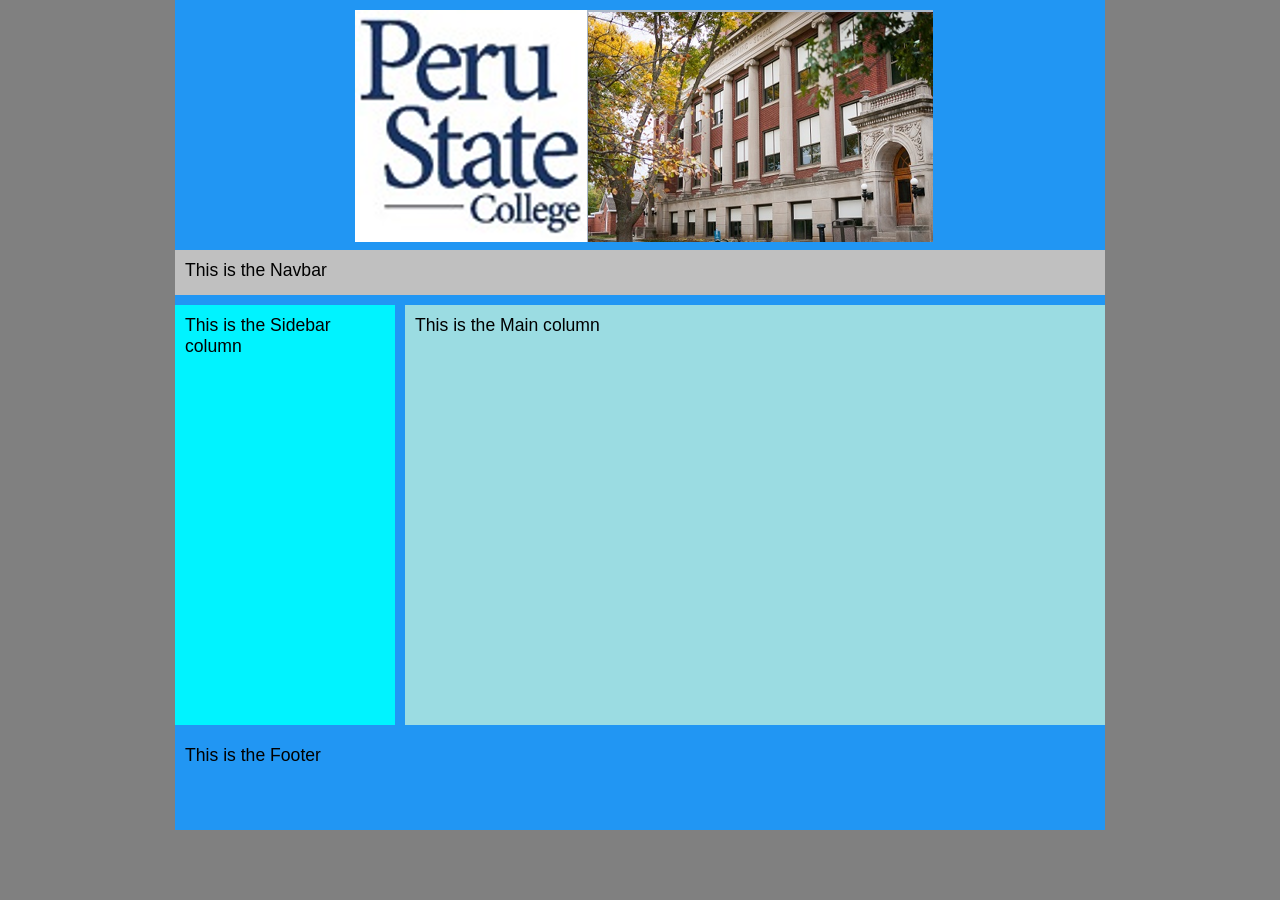
==== index.html @ 1e89fa21 "Add files via upload" ====
<!DOCTYPE html>
<html lang="en">
<head>
<title>Two-Column Fixed Layout</title>
 <meta charset="utf-8" />   
   <link href="styles.css" rel="stylesheet" />

<!--
Provided 2 column fixed layout in CMIS 410 - for educational purposes only
Your Name: 
Today's Date: 

-->
</head>
<body>
<div id="container">
	<div id="header"> 
		<img src="samplelogo.png" alt="sample logo" />
	</div> <!-- header ends here -->
	<div id="navbar"> 
		<p>This is the Navbar</p> 
	</div> <!-- navbar ends here -->
	<div id="sidebar"> 
		<p>This is the Sidebar column</p> 
	</div> <!-- sidebar column ends here -->
	<div id="main"> 
		<p>This is the Main column</p> 
	</div> <!-- main column ends here -->
	<div id="footer"> 
		<p>This is the Footer</p> 
	</div> <!-- footer ends here -->

</div> <!-- container ends here -->



</body>
</html>
---- styles.css ----
@charset "utf-8";
/*
   Sample start files #2 is a 2-column fixed layout provided in CMIS 410
   For educational purposes only
  Name:
	Date:
*/

*	{ padding: 0; 
		margin: 0;
}


body { font-size: 1.1em; 
		font-family: Arial, Helvetica, sans-serif; 
		background-color: gray;
}


#container { width: 930px; 
				border-width: 1px; 
				margin: 0 auto; 
				background-color: #2196f3;
}


#header { width: 910px; 
			margin: 0 0 10px 0; 
			padding: 10px; 
			background-color: #2196f3; 
			height: 220px;
}

#header img {
	padding-left: 170px;
}

#navbar { width: 910px; 
			margin: 0 0 10px 0; 
			padding: 10px; 
			background-color: silver; 
			height: 25px;
}


#sidebar { width: 200px; 
			margin: 0 10px 10px 0; 
			padding: 10px; 
			background-color: #00f3ff; 
			float: left; 
			height: 400px;
}


#main { width: 680px; 
		margin: 0 0 10px 0; 
		padding: 10px; 
		background-color: #9bdce2;
		float: right; 
		height: 400px;
}


#footer { width: 910px; 
			padding: 10px; 
			background-color: #2196f3;; 
			clear: both; 
			height: 75px;
}
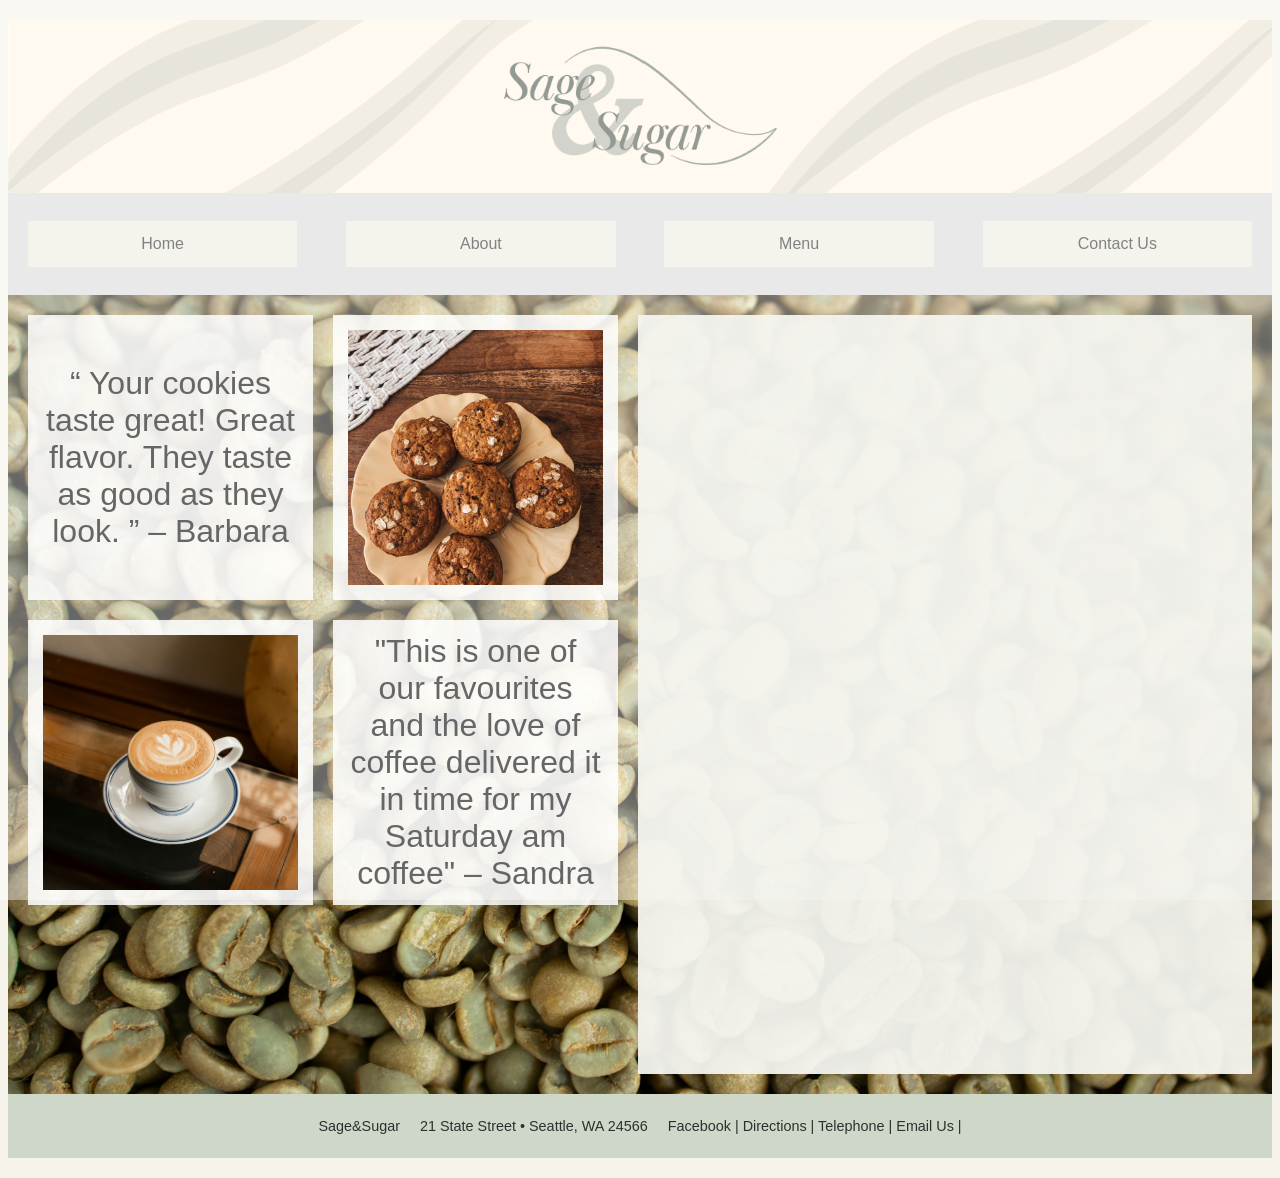
==== commit 64d52fcf: "Add files via upload" ====
--- a/index.html
+++ b/index.html
@@ -1,38 +1,82 @@
 <!DOCTYPE html>
 <html lang="en">
-<head>
-<title>Two-Column Fixed Layout</title>
- <meta charset="utf-8" />   
+  <head>
+	<!-- 
+		Final Project CMIS 410
+		Author: Your Name
+		Date: Today's date-
+		
+		These web pages are for educational purposes only, all content should be considered fictional. 
+	
+	-->
+
+<meta http-equiv = "Content-Type" content = "text/html; charset=utf-8" />
+<title>SageandSugar</title>
    <link href="styles.css" rel="stylesheet" />
 
-<!--
-Provided 2 column fixed layout in CMIS 410 - for educational purposes only
-Your Name: 
-Today's Date: 
 
--->
 </head>
+
 <body>
-<div id="container">
-	<div id="header"> 
-		<img src="samplelogo.png" alt="sample logo" />
-	</div> <!-- header ends here -->
-	<div id="navbar"> 
-		<p>This is the Navbar</p> 
-	</div> <!-- navbar ends here -->
-	<div id="sidebar"> 
-		<p>This is the Sidebar column</p> 
-	</div> <!-- sidebar column ends here -->
-	<div id="main"> 
-		<p>This is the Main column</p> 
-	</div> <!-- main column ends here -->
-	<div id="footer"> 
-		<p>This is the Footer</p> 
-	</div> <!-- footer ends here -->
 
-</div> <!-- container ends here -->
+<div id = "container"> 
 
+<header> 
 
+<a href="index.html"><img src="images/logoheader.png" alt="Sage and Sugar logo"/></a>
+
+</header> 
+
+<div id = "wrapper">
+		 
+<nav> 
+	<ul>
+	  <li><a href = "index.html">Home</a></li>
+	  <li><a href = "about.html">About</a></li>
+	  <li><a href = "menu.html">Menu</a></li>
+	  <li><a href = "contact.html">Contact Us</a></li>
+	</ul>
+</nav> 
+<section id="content-area">
+	<div id="left-grid">
+		<div class="small-box">“ Your cookies taste great! Great flavor. They taste as good as they look. ”
+
+– Barbara
+		</div>
+				<div class="small-box">
+		<img src="images/cookies.jpg" alt="cookies">
+		</div>
+		<div class="small-box">
+		<img src="images/latte.jpg" alt="latte">
+		</div>
+		<div class="small-box">"This is one of our favourites and the love of coffee delivered it in time for my Saturday am coffee"
+
+– Sandra</div>
+	</div>
+	
+	<div id="video-panel">
+	  <iframe
+		src="https://www.youtube.com/embed/rtfrYDQOgjU"
+		title="Aesthetic Latte Art"
+		allowfullscreen>
+	  </iframe>
+	</div>
+</section>
+
+<footer> 
+
+	<p>Sage&Sugar &nbsp;&nbsp;&nbsp;
+	21 State Street &bull; Seattle, WA 24566 &nbsp;&nbsp;&nbsp;
+	<a href = "https://facebook.com" target="_blank">Facebook</a> | 
+	<a href ="https://www.google.com/maps/dir//State+Street+Apartments,+1700+21st+Ave+S,+Seattle,+WA+98144/@47.5982938,-122.3626775,13z/data=!4m18!1m8!3m7!1s0x54906bd0d0dc52d3:0x543568673d186d2!2sState+Street+Apartments!8m2!3d47.5882622!4d-122.3048489!15sCiUyMSBTdGF0ZSBTdHJlZXQg4oCiIFNlYXR0bGUsIFdBIDI0NTY2WiIiIDIxIHN0YXRlIHN0cmVldCBzZWF0dGxlIHdhIDI0NTY2kgERYXBhcnRtZW50X2NvbXBsZXiaASRDaGREU1VoTk1HOW5TMFZLU0V4b2RXRTNjRW95ZW01M1JSQULgAQD6AQQIIxBG!16s%2Fg%2F11w4gf1prr!4m8!1m0!1m5!1m1!1s0x54906bd0d0dc52d3:0x543568673d186d2!2m2!1d-122.3048507!2d47.5881755!3e0?entry=ttu&g_ep=EgoyMDI2MDQwMS4wIKXMDSoASAFQAw%3D%3D">Directions</a> |
+	<a href = "1234567890">Telephone</a> |
+	<a href = "sageandsugar@gmail.com">Email Us</a> |
+	</p>
+
+</footer>  
+
+</div> <!-- end wrapper --> 
+</div> <!-- end container -->
 
 </body>
 </html>
--- a/styles.css
+++ b/styles.css
@@ -1,69 +1,164 @@
-@charset "utf-8";
-/*
-   Sample start files #2 is a 2-column fixed layout provided in CMIS 410
-   For educational purposes only
-  Name:
-	Date:
-*/
-
-*	{ padding: 0; 
-		margin: 0;
-}
-
-
-body { font-size: 1.1em; 
-		font-family: Arial, Helvetica, sans-serif; 
-		background-color: gray;
-}
-
-
-#container { width: 930px; 
-				border-width: 1px; 
-				margin: 0 auto; 
-				background-color: #2196f3;
-}
-
-
-#header { width: 910px; 
-			margin: 0 0 10px 0; 
-			padding: 10px; 
-			background-color: #2196f3; 
-			height: 220px;
-}
-
-#header img {
-	padding-left: 170px;
-}
-
-#navbar { width: 910px; 
-			margin: 0 0 10px 0; 
-			padding: 10px; 
-			background-color: silver; 
-			height: 25px;
-}
-
-
-#sidebar { width: 200px; 
-			margin: 0 10px 10px 0; 
-			padding: 10px; 
-			background-color: #00f3ff; 
-			float: left; 
-			height: 400px;
-}
-
-
-#main { width: 680px; 
-		margin: 0 0 10px 0; 
-		padding: 10px; 
-		background-color: #9bdce2;
-		float: right; 
-		height: 400px;
-}
-
-
-#footer { width: 910px; 
-			padding: 10px; 
-			background-color: #2196f3;; 
-			clear: both; 
-			height: 75px;
-}+@charset "utf-8";
+/*
+   sample start file for final project - educational use only
+   
+   Author:   Cailey Kaster
+   Date:     4/6/26
+   
+  
+
+*/ 
+
+body {
+    font-family: Arial, Helvetica, sans-serif;
+    background-color: #f6f3eb;
+}
+
+#container {
+    width: 100%;
+    max-width: 1600px;
+    margin: 0 auto;
+    background-color: #f6f3eb;
+}
+
+header {
+    width: 100%;
+    margin: 20px auto 0 auto;
+    text-align: center;
+}
+
+header img {
+    width: 100%;
+    height: auto;
+    display: block;
+}
+
+nav {
+    width: 100%;
+    margin: 0 auto;
+    background-color: #d9d9d9;
+    padding: 12px 0;
+}
+
+nav ul {
+    list-style: none;
+    display: flex;
+    justify-content: space-between;
+    padding: 0 20px;
+}
+
+nav ul li {
+    width: 22%;
+}
+
+nav ul li a {
+    display: block;
+    text-align: center;
+    text-decoration: none;
+    padding: 14px 0;
+    background-color: #ececdf;
+    color: #2f2f2f;
+    font-size: 1em;
+}
+
+nav ul li a:hover {
+    background-color: #bcc7b5;
+    color: black;
+}
+
+#content-area {
+    width: 100%;
+	max-width: 1600px;
+    margin: 0 auto;
+    padding: 20px;
+	box-sizing: border-box;
+    background-image: url("images/coffeebeans.jpg");
+    background-size: cover;
+    background-position: center;
+    display: flex;
+    gap: 20px;
+    align-items: flex-start;
+}
+
+#content-area::before {
+	content:"";
+	position: absolute;
+	inset: 0;
+	background-color: rgba(255, 255, 255, 0.4);
+	z-index: 1;
+	pointer-events: none;
+}
+
+#content-area > * {
+	postition: relative;
+	z-index: 2;
+}
+
+#left-grid {
+    flex: 1;
+    display: grid;
+    grid-template-columns: 1fr 1fr;
+    gap: 20px;
+}
+
+.small-box {
+	aspect-ratio: 1/1;
+	overflow: hidden;
+    background-color: rgba(255, 255, 255, 0.85);
+    min-height: 120px;
+    padding: 15px;
+    display: flex;
+    align-items: center;
+    justify-content: center;
+    text-align: center;
+    color: #666;
+    font-size: 2em;
+}
+
+.small-box img {
+    width: 100%;
+    height: 100%;
+    object-fit: cover;
+    display: block;
+}
+
+#video-panel {
+    flex: 1;
+    background-color: rgba(245, 245, 240, 0.95);
+    padding: 12px;
+    box-sizing: border-box;
+    display: flex;
+    align-items: center;
+    justify-content: center;
+}
+
+#video-panel iframe,
+#video-panel video {
+    width: 100%;
+    height: 735px;
+    border: none;
+    display: block;
+}
+
+footer {
+    width: 100%;
+    margin: 0 auto 20px auto;
+    background-color: #cfd7c9;
+    text-align: center;
+    padding: 10px 0;
+    color: #2f2f2f;
+    font-size: 0.9em;
+}
+
+footer p {
+    white-space: nowrap;
+}
+
+footer a {
+    color: #2f2f2f;
+    text-decoration: none;
+}
+
+footer a:hover {
+    text-decoration: underline;
+}
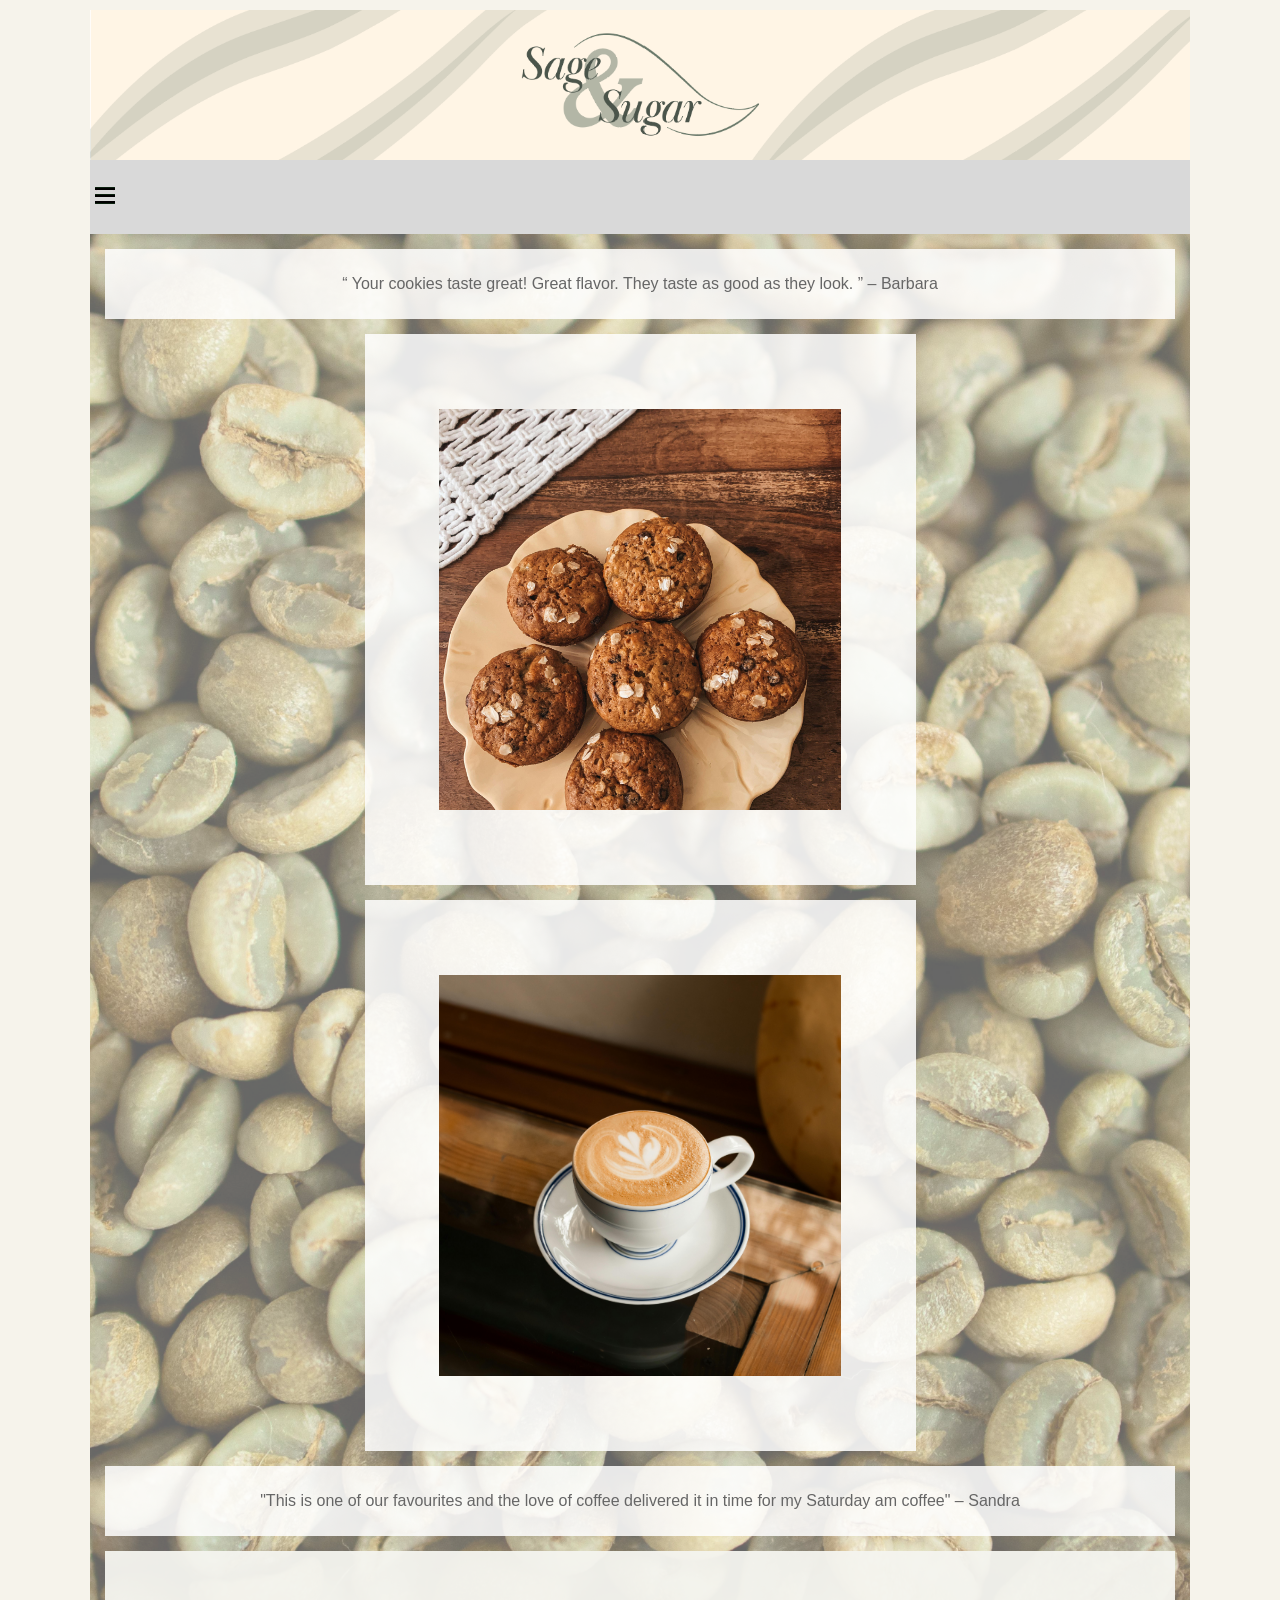
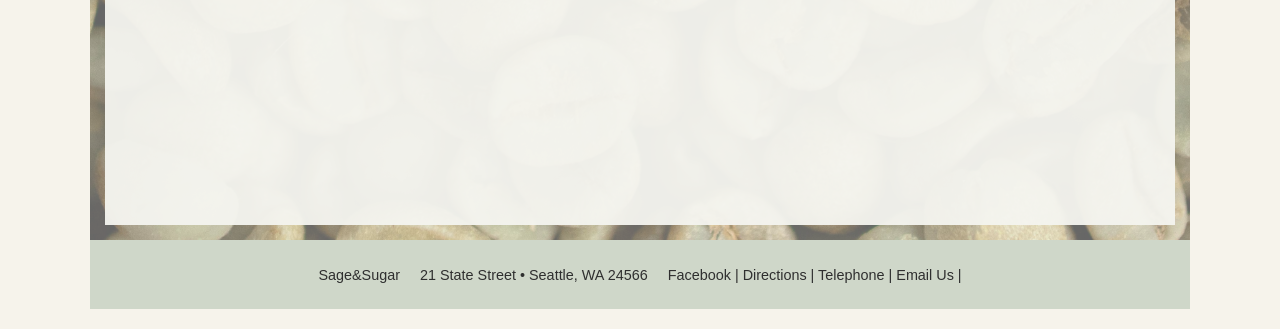
==== commit aabdf01a: "Add files via upload" ====
--- a/index.html
+++ b/index.html
@@ -11,8 +11,10 @@
 	-->
 
 <meta http-equiv = "Content-Type" content = "text/html; charset=utf-8" />
+<meta name="viewport" content="width=device-width, intial-scale=1.0">
 <title>SageandSugar</title>
    <link href="styles.css" rel="stylesheet" />
+
 
 
 </head>
@@ -30,6 +32,7 @@
 <div id = "wrapper">
 		 
 <nav> 
+	<a id="navicon" href="#"><img src="navicon.png" alt="" /></a>
 	<ul>
 	  <li><a href = "index.html">Home</a></li>
 	  <li><a href = "about.html">About</a></li>
@@ -43,10 +46,10 @@
 
 – Barbara
 		</div>
-				<div class="small-box">
+				<div class="small-box image-box">
 		<img src="images/cookies.jpg" alt="cookies">
 		</div>
-		<div class="small-box">
+		<div class="small-box image-box">
 		<img src="images/latte.jpg" alt="latte">
 		</div>
 		<div class="small-box">"This is one of our favourites and the love of coffee delivered it in time for my Saturday am coffee"
--- a/styles.css
+++ b/styles.css
@@ -15,15 +15,15 @@
 }
 
 #container {
-    width: 100%;
-    max-width: 1600px;
+    width: 80%;
+    max-width: 1100px;
     margin: 0 auto;
     background-color: #f6f3eb;
 }
 
 header {
     width: 100%;
-    margin: 20px auto 0 auto;
+    margin-top: 10px;
     text-align: center;
 }
 
@@ -37,7 +37,7 @@
     width: 100%;
     margin: 0 auto;
     background-color: #d9d9d9;
-    padding: 12px 0;
+    padding: 20px 0;
 }
 
 nav ul {
@@ -68,7 +68,6 @@
 
 #content-area {
     width: 100%;
-	max-width: 1600px;
     margin: 0 auto;
     padding: 20px;
 	box-sizing: border-box;
@@ -78,6 +77,7 @@
     display: flex;
     gap: 20px;
     align-items: flex-start;
+	position: relative;
 }
 
 #content-area::before {
@@ -90,7 +90,7 @@
 }
 
 #content-area > * {
-	postition: relative;
+	position: relative;
 	z-index: 2;
 }
 
@@ -112,7 +112,8 @@
     justify-content: center;
     text-align: center;
     color: #666;
-    font-size: 2em;
+    font-size: 1.5em;
+	line-height: 1.1;
 }
 
 .small-box img {
@@ -135,7 +136,7 @@
 #video-panel iframe,
 #video-panel video {
     width: 100%;
-    height: 735px;
+    height: 475px;
     border: none;
     display: block;
 }
@@ -162,3 +163,101 @@
 footer a:hover {
     text-decoration: underline;
 }
+
+a#navicon {
+	display:none;
+}
+
+@media only screen and (max-width: 1366px) {
+    #container {
+        width: 95%;
+    }
+
+    nav ul {
+		display: none;
+    }
+
+    nav ul li {
+        width: 100%;
+    }
+
+    #content-area {
+        width: 100%;
+        display: block;
+        padding: 15px;
+		height: auto;
+		max-height: none;
+		min-height: 0;
+		overflow: visible;
+    }
+
+    #left-grid {
+        grid-template-columns: 1fr;
+        gap: 15px;
+        margin-bottom: 15px;
+    }
+
+    .small-box {
+        aspect-ratio: auto;
+        min-height: 50px;
+		padding: 10px;
+		display: flex;
+		justify-content: center;
+		align-items: center;
+        font-size: 1em;
+    }
+
+	.small-box img {
+		width: 50%;
+		height: 50%;
+		object-fit: cover;
+		display: block;
+	}
+
+	.image-box {
+		aspect-ratio: 1/1;
+		width: 50%;
+		margin: 0 auto;
+		padding: 8px;
+		display: flex;
+		justify-content: center;
+		align-items: center;
+	}
+
+	.image-box img {
+		width: 75%;
+		height: 75%;
+		object-fit: cover;
+		display: block;
+	}
+	
+	#video-panel {
+	width: 100%;
+	height: auto;
+	overflow: visible;
+	margin-top: 15px;
+	}
+	
+    #video-panel iframe,
+    #video-panel video {
+        width: 100%;
+        height: 250px;
+        display: block;
+        border: none;
+    }
+
+	a#navicon {
+	   display: block;
+	}
+
+   
+	nav:hover ul {
+	   display:block;
+	}
+
+    footer p {
+        white-space: normal;
+        line-height: 1.4;
+        padding: 0 10px;
+    }
+}
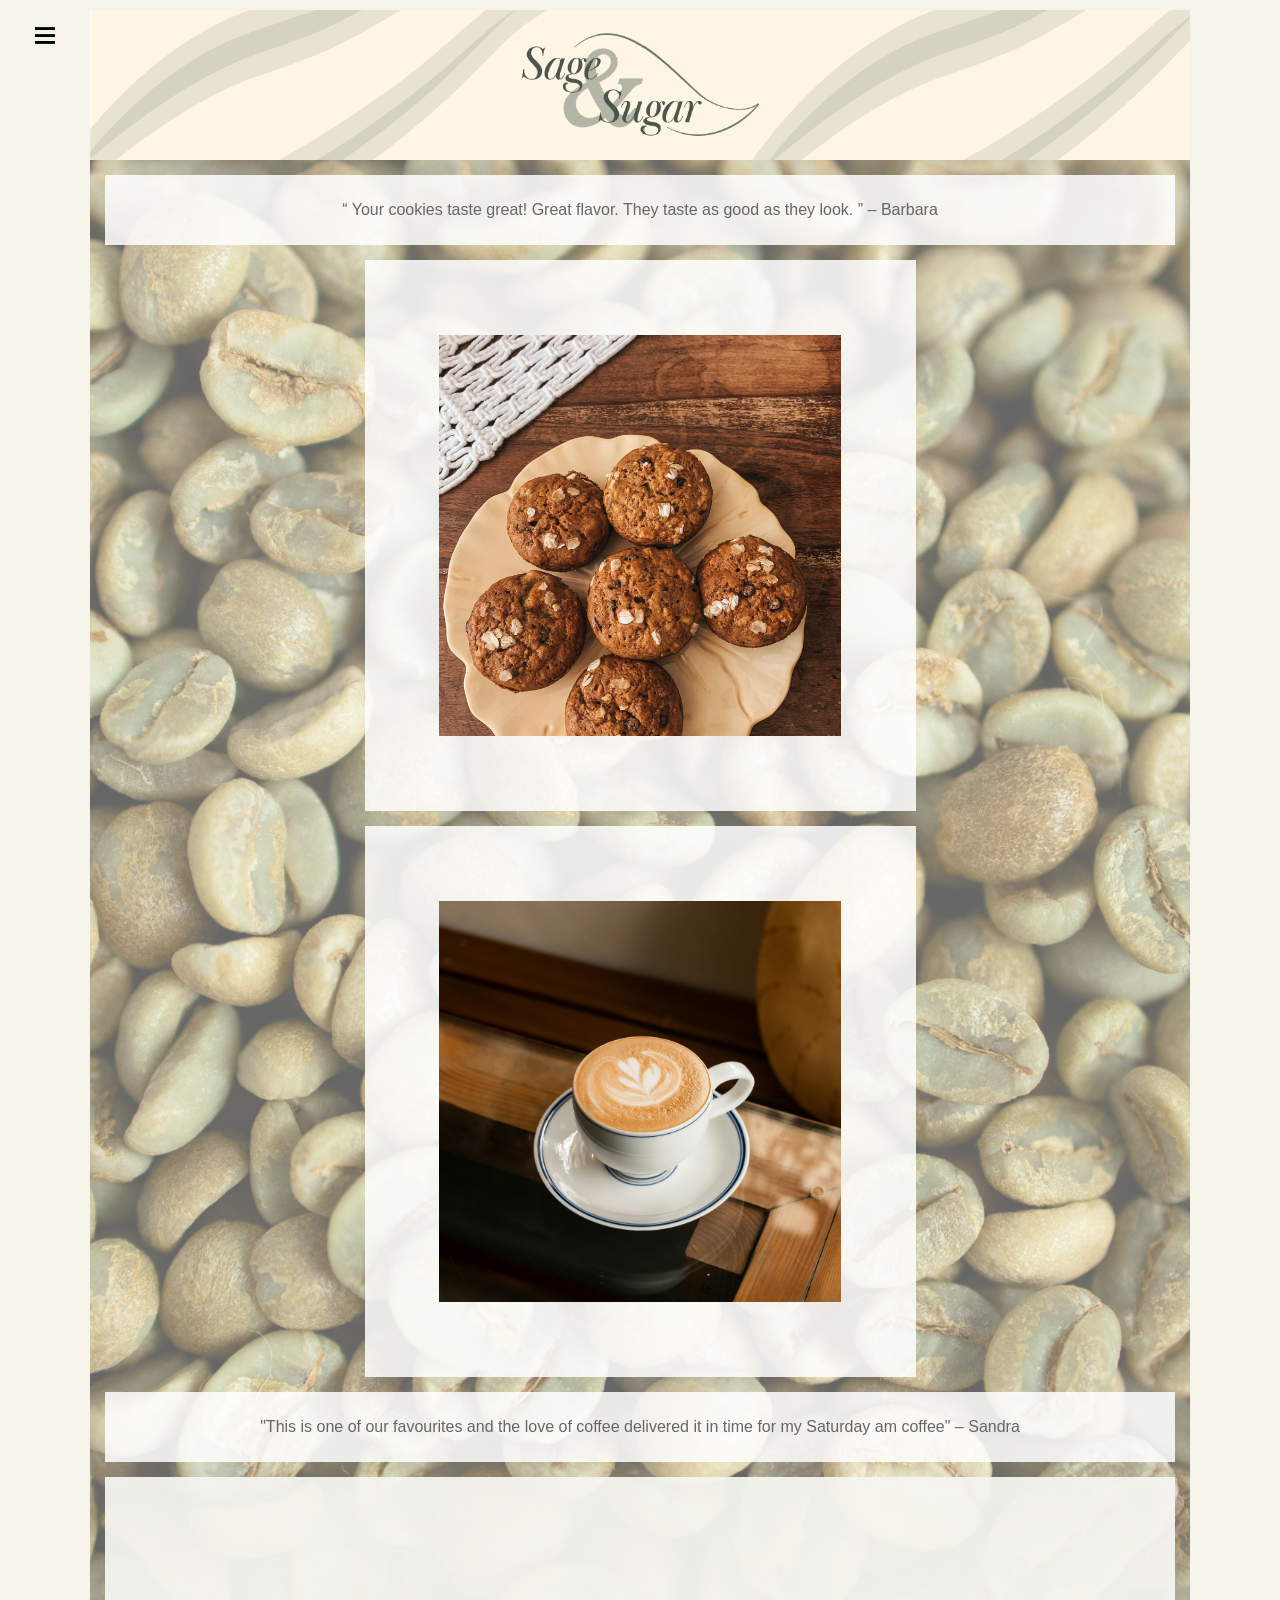
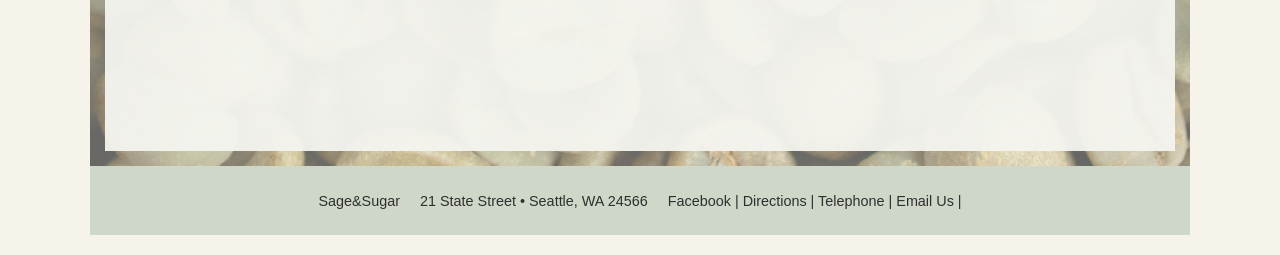
==== commit 8d6357b2: "Add files via upload" ====
--- a/index.html
+++ b/index.html
@@ -71,7 +71,7 @@
 	<p>Sage&Sugar &nbsp;&nbsp;&nbsp;
 	21 State Street &bull; Seattle, WA 24566 &nbsp;&nbsp;&nbsp;
 	<a href = "https://facebook.com" target="_blank">Facebook</a> | 
-	<a href ="https://www.google.com/maps/dir//State+Street+Apartments,+1700+21st+Ave+S,+Seattle,+WA+98144/@47.5982938,-122.3626775,13z/data=!4m18!1m8!3m7!1s0x54906bd0d0dc52d3:0x543568673d186d2!2sState+Street+Apartments!8m2!3d47.5882622!4d-122.3048489!15sCiUyMSBTdGF0ZSBTdHJlZXQg4oCiIFNlYXR0bGUsIFdBIDI0NTY2WiIiIDIxIHN0YXRlIHN0cmVldCBzZWF0dGxlIHdhIDI0NTY2kgERYXBhcnRtZW50X2NvbXBsZXiaASRDaGREU1VoTk1HOW5TMFZLU0V4b2RXRTNjRW95ZW01M1JSQULgAQD6AQQIIxBG!16s%2Fg%2F11w4gf1prr!4m8!1m0!1m5!1m1!1s0x54906bd0d0dc52d3:0x543568673d186d2!2m2!1d-122.3048507!2d47.5881755!3e0?entry=ttu&g_ep=EgoyMDI2MDQwMS4wIKXMDSoASAFQAw%3D%3D">Directions</a> |
+	<a href ="https://www.google.com/maps/dir//State+Street+Apartments,+1700+21st+Ave+S,+Seattle,+WA+98144/@47.5982938,-122.3626775,13z/data=!4m18!1m8!3m7!1s0x54906bd0d0dc52d3:0x543568673d186d2!2sState+Street+Apartments!8m2!3d47.5882622!4d-122.3048489!15sCiUyMSBTdGF0ZSBTdHJlZXQg4oCiIFNlYXR0bGUsIFdBIDI0NTY2WiIiIDIxIHN0YXRlIHN0cmVldCBzZWF0dGxlIHdhIDI0NTY2kgERYXBhcnRtZW50X2NvbXBsZXiaASRDaGREU1VoTk1HOW5TMFZLU0V4b2RXRTNjRW95ZW01M1JSQULgAQD6AQQIIxBG!16s%2Fg%2F11w4gf1prr!4m8!1m0!1m5!1m1!1s0x54906bd0d0dc52d3:0x543568673d186d2!2m2!1d-122.3048507!2d47.5881755!3e0?entry=ttu&g_ep=EgoyMDI2MDQwMS4wIKXMDSoASAFQAw%3D%3D" target="_blank">Directions</a> |
 	<a href = "1234567890">Telephone</a> |
 	<a href = "sageandsugar@gmail.com">Email Us</a> |
 	</p>
--- a/styles.css
+++ b/styles.css
@@ -173,6 +173,11 @@
         width: 95%;
     }
 
+	nav {
+	background: none;
+	padding: 0;
+	}
+
     nav ul {
 		display: none;
     }
@@ -247,11 +252,14 @@
     }
 
 	a#navicon {
-	   display: block;
+		display: block;
+		position: absolute;
+		top: 20px;
+		left: 30px;
 	}
 
    
-	nav:hover ul {
+	a#navicon:hover+ul, nav.horizontal ul:hover {
 	   display:block;
 	}
 
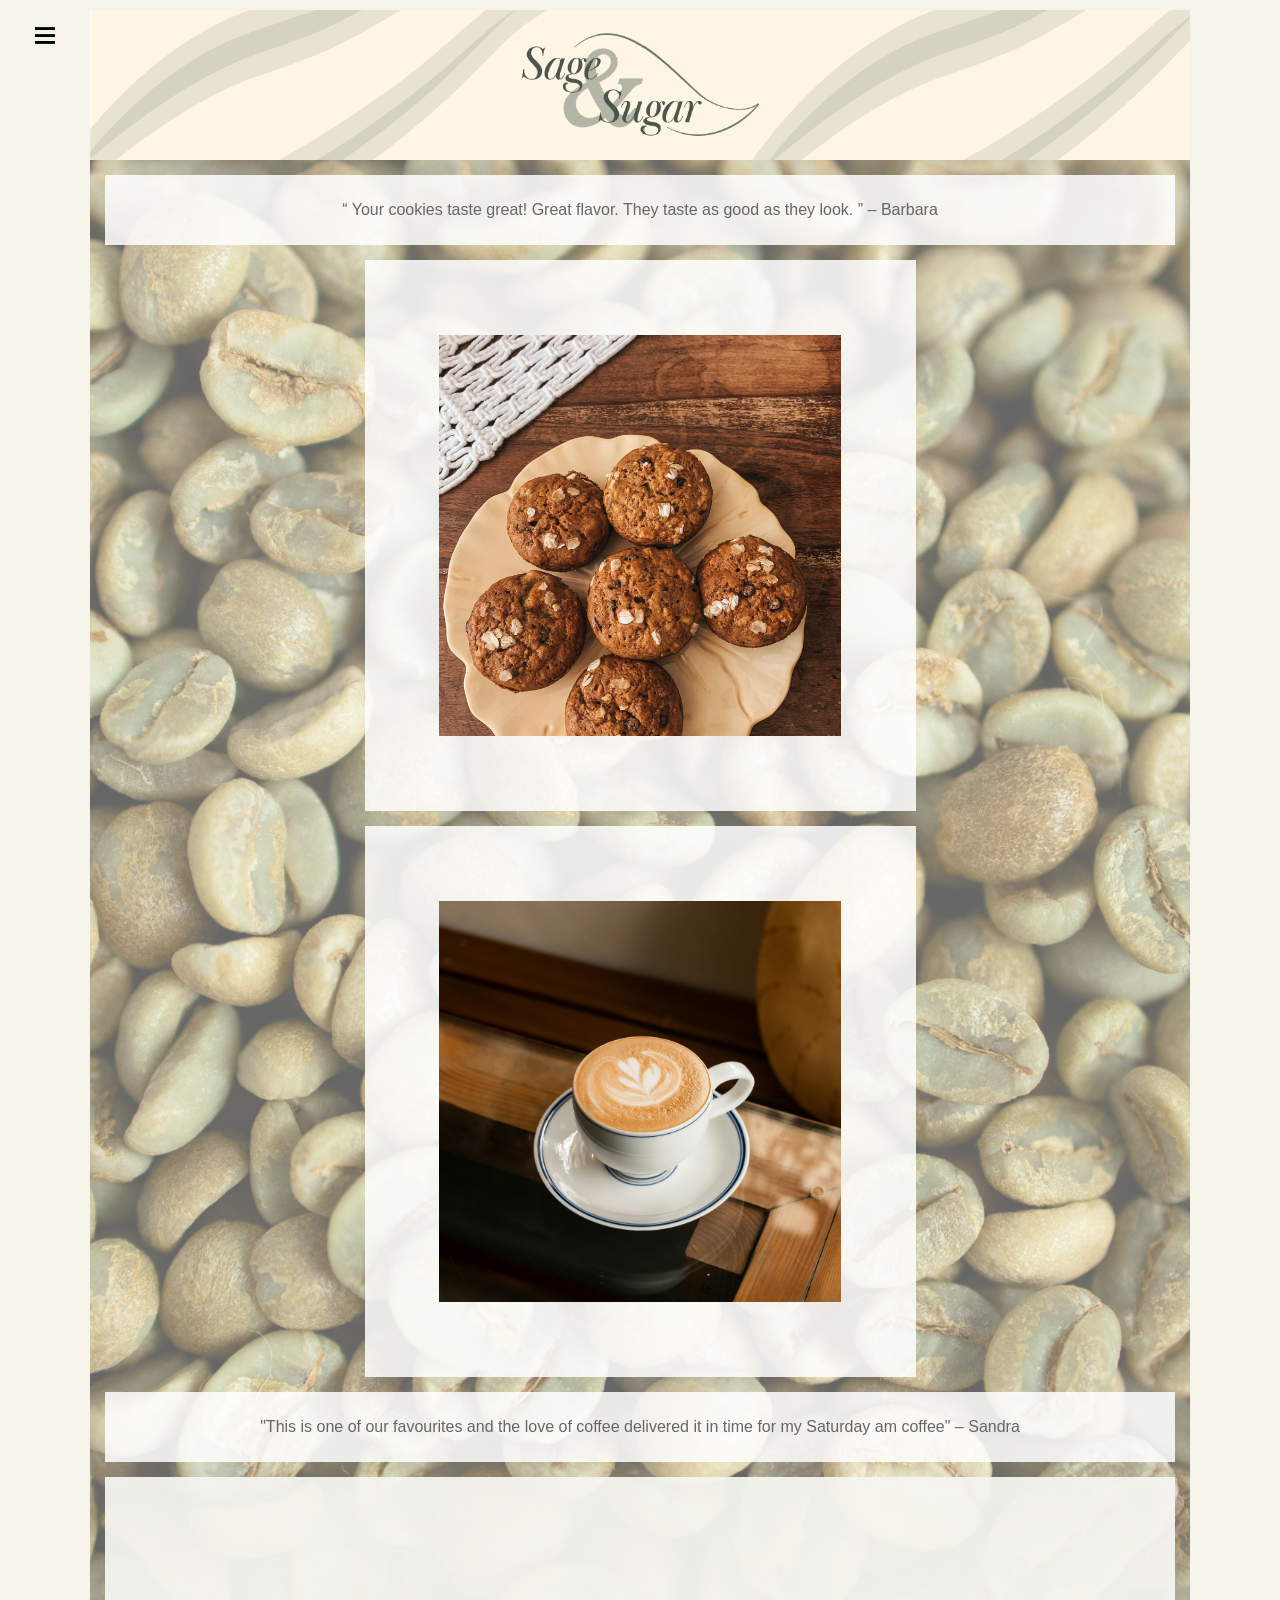
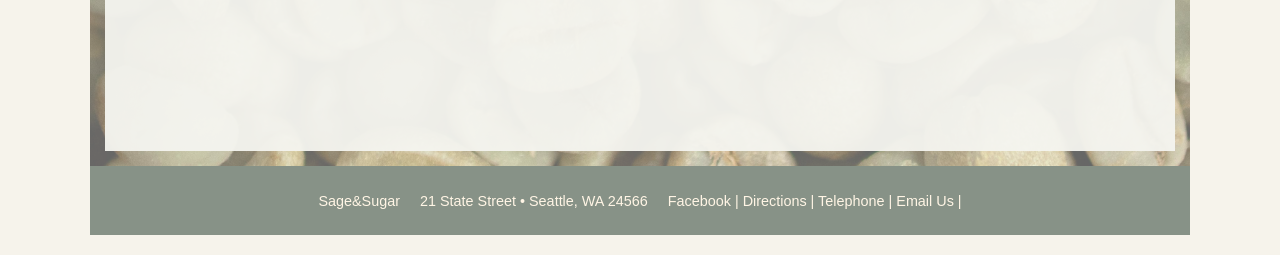
==== commit edc95eb9: "Add files via upload" ====
--- a/index.html
+++ b/index.html
@@ -3,8 +3,8 @@
   <head>
 	<!-- 
 		Final Project CMIS 410
-		Author: Your Name
-		Date: Today's date-
+		Author: Cailey Kaster
+		Date: 4/17/2026
 		
 		These web pages are for educational purposes only, all content should be considered fictional. 
 	
@@ -28,11 +28,9 @@
 <a href="index.html"><img src="images/logoheader.png" alt="Sage and Sugar logo"/></a>
 
 </header> 
-
-<div id = "wrapper">
 		 
 <nav> 
-	<a id="navicon" href="#"><img src="navicon.png" alt="" /></a>
+	<a id="navicon" href="#"><img src="icons/navicon.png" alt="" /></a>
 	<ul>
 	  <li><a href = "index.html">Home</a></li>
 	  <li><a href = "about.html">About</a></li>
@@ -72,14 +70,13 @@
 	21 State Street &bull; Seattle, WA 24566 &nbsp;&nbsp;&nbsp;
 	<a href = "https://facebook.com" target="_blank">Facebook</a> | 
 	<a href ="https://www.google.com/maps/dir//State+Street+Apartments,+1700+21st+Ave+S,+Seattle,+WA+98144/@47.5982938,-122.3626775,13z/data=!4m18!1m8!3m7!1s0x54906bd0d0dc52d3:0x543568673d186d2!2sState+Street+Apartments!8m2!3d47.5882622!4d-122.3048489!15sCiUyMSBTdGF0ZSBTdHJlZXQg4oCiIFNlYXR0bGUsIFdBIDI0NTY2WiIiIDIxIHN0YXRlIHN0cmVldCBzZWF0dGxlIHdhIDI0NTY2kgERYXBhcnRtZW50X2NvbXBsZXiaASRDaGREU1VoTk1HOW5TMFZLU0V4b2RXRTNjRW95ZW01M1JSQULgAQD6AQQIIxBG!16s%2Fg%2F11w4gf1prr!4m8!1m0!1m5!1m1!1s0x54906bd0d0dc52d3:0x543568673d186d2!2m2!1d-122.3048507!2d47.5881755!3e0?entry=ttu&g_ep=EgoyMDI2MDQwMS4wIKXMDSoASAFQAw%3D%3D" target="_blank">Directions</a> |
-	<a href = "1234567890">Telephone</a> |
-	<a href = "sageandsugar@gmail.com">Email Us</a> |
+	<a href = "1234567890" >Telephone</a> |
+	<a href = "sageandsugar@gmail.com" >Email Us</a> |
 	</p>
 
 </footer>  
 
-</div> <!-- end wrapper --> 
-</div> <!-- end container -->
+</div> <!-- end container --> 
 
 </body>
 </html>
--- a/styles.css
+++ b/styles.css
@@ -36,7 +36,7 @@
 nav {
     width: 100%;
     margin: 0 auto;
-    background-color: #d9d9d9;
+    background-color: #879287;
     padding: 20px 0;
 }
 
@@ -56,19 +56,20 @@
     text-align: center;
     text-decoration: none;
     padding: 14px 0;
-    background-color: #ececdf;
+    background-color: #fff5e5;
     color: #2f2f2f;
     font-size: 1em;
 }
 
 nav ul li a:hover {
-    background-color: #bcc7b5;
+    background-color: #9aa79a;
     color: black;
 }
 
 #content-area {
     width: 100%;
     margin: 0 auto;
+	min-height: 550px;
     padding: 20px;
 	box-sizing: border-box;
     background-image: url("images/coffeebeans.jpg");
@@ -114,13 +115,165 @@
     color: #666;
     font-size: 1.5em;
 	line-height: 1.1;
-}
+	}
 
 .small-box img {
     width: 100%;
     height: 100%;
     object-fit: cover;
     display: block;
+	}
+
+#menu-grid {
+	display: grid;
+	grid-template-columns: repeat(4, 1fr);
+	gap: 15px;
+	width: 100%;
+	box-sizing:border-box;
+	}
+
+#menu-grid .small-box {
+	min-height: 500px;
+	padding: 8px;
+	box-sizing: border-box;
+	}
+
+.menu-box {
+		flex-direction: column;
+		width: 100%;
+		margin: 0 auto;
+		display: flex;
+		justify-content: center;
+		text-align: left;
+	}
+
+.menu-box h3 {
+	font-size: 1.5em;
+	margin-bottom: 10px;
+	text-align: left;
+	}
+
+.menu-box table {
+	width: 80%;
+	margin: 0 auto;
+	border-collapse: collapse;
+	}
+
+.menu-box td {
+	padding: 6px 0;
+	font-size: .75em;
+	vertical-align: top;
+	}
+
+.menu-box td:last-child {
+	text-align: right;
+	padding-left: 15px;
+	}
+
+#menu-grid .image-box {
+	width: 100%;
+	margin: 0;
+	}
+
+#menu-grid .image-box img {
+	width:100%;
+	height: 100%;
+	object-fit: cover;
+	display: block;
+	}
+
+.syrup-list {
+	margin-top: 1px;
+	font-size: 0.6em;
+	line-height: 1.5;
+	text-align: left;
+	padding-left: 60px;
+	width: 100%;
+	}
+
+.menu-images {
+	display: flex;
+	flex-direction: column;
+	gap: 10px;
+	padding: 8px;
+	box-sizing: border-box;
+	}
+
+.menu-images img {
+	width: 90%;
+	height: 45%;
+	object-fit: cover;
+	display: block;
+	margin: 0 auto;
+	}
+
+.social-icons {
+	display: flex;
+	flex-direction: column;
+	justify-content: center;
+	gap: 35px
+}
+
+.social-row {
+	display: flex;
+	align-items: center;
+	gap: 25px;
+}
+	
+.social-row img {
+	width: 50px;
+	height: 50px;
+	object-fit: contain;
+}
+
+.social-row span {
+	font-size: 1em;
+	text-align: left;
+}
+
+.social-row span li{
+	font-size: .75em;
+	padding-top: 10px;
+	padding-bottom: 10px;
+}
+/* Form Layout Styles */
+
+div.formRow {
+	display: flex;
+	flex-flow: row wrap;
+	margin: 7px 0px;
+}
+
+div.formRow * {
+	flex: 1 1 150px;
+}
+
+form#survey {
+	display: flex;
+	flex-flow: row wrap;
+}
+
+form#survey fieldset {
+	flex: 1 1 50px;
+	font-size: 0.6em;
+	}
+
+#commBox {
+	width: 90%;
+	height: 40px;
+	font-size: 0.9em;
+}
+
+/* Form Button Styles */
+
+div#buttons {
+	text-align: center;
+	width: 100%
+}
+
+input[type='submit'], input[type='reset'] {
+	font-size: .75 em;
+	margin: 15px;
 }
 
 #video-panel {
@@ -131,7 +284,7 @@
     display: flex;
     align-items: center;
     justify-content: center;
-}
+	}
 
 #video-panel iframe,
 #video-panel video {
@@ -139,68 +292,67 @@
     height: 475px;
     border: none;
     display: block;
-}
+	}
 
 footer {
     width: 100%;
     margin: 0 auto 20px auto;
-    background-color: #cfd7c9;
+    background-color: #879287;
     text-align: center;
     padding: 10px 0;
-    color: #2f2f2f;
+    color: #fff5e5;
     font-size: 0.9em;
-}
+	}
 
 footer p {
     white-space: nowrap;
-}
+	}
 
 footer a {
-    color: #2f2f2f;
+    color: #fff5e5;
     text-decoration: none;
-}
+	}
 
 footer a:hover {
     text-decoration: underline;
-}
+	}
 
 a#navicon {
 	display:none;
-}
+	}
 
 @media only screen and (max-width: 1366px) {
-    #container {
+#container {
         width: 95%;
-    }
-
-	nav {
+	}
+
+nav {
 	background: none;
 	padding: 0;
 	}
 
-    nav ul {
+nav ul {
 		display: none;
-    }
-
-    nav ul li {
+	}
+
+nav ul li {
         width: 100%;
-    }
-
-    #content-area {
-        width: 100%;
-        display: block;
-        padding: 15px;
-		height: auto;
-		max-height: none;
-		min-height: 0;
-		overflow: visible;
-    }
-
-    #left-grid {
+	}
+
+#content-area {
+    width: 100%;
+    display: block;
+    padding: 15px;
+	height: auto;
+	max-height: none;
+	min-height: 0;
+	overflow: visible;
+	}
+#left-grid {
         grid-template-columns: 1fr;
         gap: 15px;
         margin-bottom: 15px;
-    }
+	}
 
     .small-box {
         aspect-ratio: auto;
@@ -251,6 +403,44 @@
         border: none;
     }
 
+#menu-grid {
+	display: grid;
+	grid-template-columns: 1fr;
+	gap: 15px;
+}
+
+#menu-grid .small-box {
+	width: 100%;
+	min-height: auto;
+	margin-bottom: 15px;
+}
+
+.menu-box {
+		justify-content: center;
+		padding:20px;
+}
+
+.menu-box h3 {
+	font-size: 1em;
+	}
+
+.menu-images {
+		aspect-ratio: 1/1;
+		width: 50%;
+		margin: 0 auto;
+		padding: 8px;
+		display: flex;
+		justify-content: center;
+		align-items: center;
+}
+
+#menu-grid .menu-images img {
+		width: 47%;
+		height: 47%;
+		object-fit: cover;
+		display: block;
+}
+
 	a#navicon {
 		display: block;
 		position: absolute;
@@ -259,7 +449,9 @@
 	}
 
    
-	a#navicon:hover+ul, nav.horizontal ul:hover {
+	a#navicon:hover+ul, 
+	a#navicon:focus+ul,
+	nav ul:hover {
 	   display:block;
 	}
 
